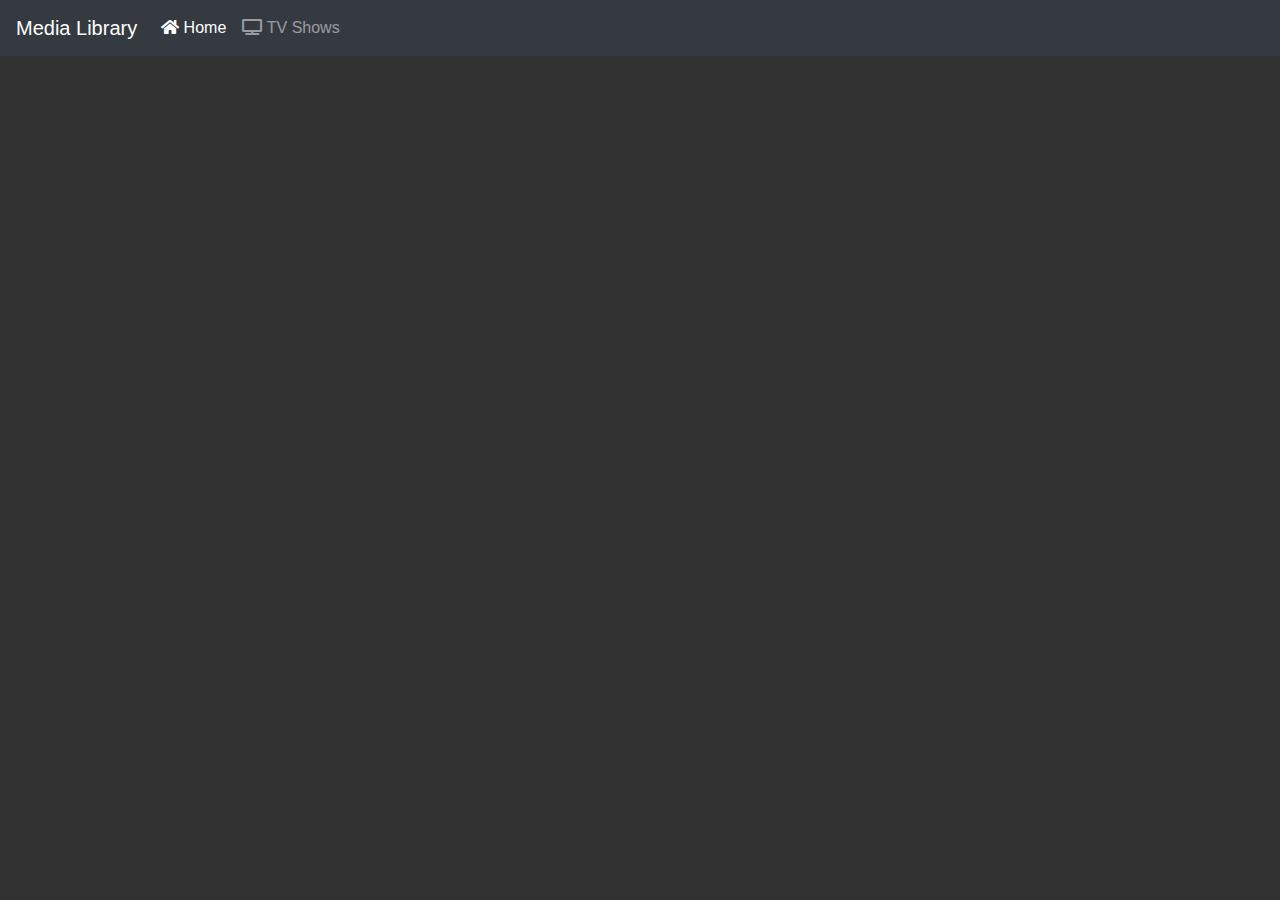
==== gui/droso.html @ ea6735e1 "Initial Commit" ====
<html>
    <head>
        <link rel="stylesheet" href="res/css/bootstrap.min.css"/>
        <link rel="stylesheet" href="res/css/fontawesome.min.css"/>
        <script src="res/js/jquery-3.2.1.slim.min.js"></script>
        <script src="res/js/popper.min.js"></script>
        <script src="res/js/bootstrap.min.js"></script>
        <script src="library.js"></script>
        <script src="droso.js"></script>
        <title>Media Library</title>
        <link rel="icon" type="image/png" href="res/favicon.png">
        <meta name="viewport" content="width=device-width, initial-scale=1.0">
        <meta name="apple-mobile-web-app-capable" content="yes">
        <meta name="mobile-web-app-capable" content="yes">
        <style>
          .card:hover{
                box-shadow: 5px 5px 5px 5px #222;
          }
          .cardsContainer {
                width: 90%;
          }
          @media screen and (max-width: 500px) {
              .cardsContainer {
                  width: 98%;
              }
          }
          .cardsContainer .card{
                margin-top: 1rem;
          }
        </style>
    </head>

    <body style="background-color: #313131">
        
        <nav class="navbar navbar-expand-lg navbar-dark bg-dark" style="width: 100%;">
            <a class="navbar-brand" href="#">Media Library</a>
            <button class="navbar-toggler" type="button" data-toggle="collapse" data-target="#navbarSupportedContent" aria-controls="navbarSupportedContent" aria-expanded="false" aria-label="Toggle navigation">
                <span class="navbar-toggler-icon"></span>
            </button>
            <div class="collapse navbar-collapse" id="navbarSupportedContent">
                <ul class="navbar-nav mr-auto">
                    <li class="nav-item active">
                        <a class="nav-link" href="#" onclick="showHome()"><i class="fas fa-home"></i>&nbsp;Home</a>
                    </li>
                    <li class="nav-item">
                        <a class="nav-link" href="#" onclick="showTVS()"><i class="fas fa-tv"></i>&nbsp;TV Shows</a>
                    </li>
                </ul>
            </div>
        </nav>

        <div class="row" id="home" hidden>
                <div class="card text-white bg-primary mb-3 ml-4 mt-2" style="max-width: 18rem;">
                        <div class="card-header">Movies</div>
                        <div class="card-body">
                          <h5 class="card-title">Primary card title</h5>
                          <p class="card-text">Some quick example text to build on the card title and make up the bulk of the card's content.</p>
                        </div>
                      </div>
                      <div class="card text-white bg-success mb-3 ml-4 mt-2" style="max-width: 18rem;">
                        <div class="card-header">TV Shows</div>
                        <div class="card-body">
                          <h5 class="card-title">Secondary card title</h5>
                          <p class="card-text">Some quick example text to build on the card title and make up the bulk of the card's content.</p>
                        </div>
                      </div>
                      <div class="card text-white bg-danger mb-3 ml-4 mt-2" style="max-width: 18rem;">
                        <div class="card-header">Music</div>
                        <div class="card-body">
                          <h5 class="card-title">Success card title</h5>
                          <p class="card-text">Some quick example text to build on the card title and make up the bulk of the card's content.</p>
                        </div>
                      </div>
        </div>

        <div id="content"  class="cardsContainer mx-auto">
        </div>

        <style id="cssContainer"></style>

       <div class="modal fade" id="movieInfoModal" tabindex="-1" role="dialog">
          <div class="modal-dialog modal-xl" role="document">
            <div class="modal-content">
              <div class="modal-header">
                <h5 class="modal-title" id="movieInfoModalTitle"></h5>
                <button type="button" class="close" data-dismiss="modal" aria-label="Close">
                  <span aria-hidden="true">&times;</span>
                </button>
              </div>
              <div class="modal-body" id="movieInfoModalContent">
              </div>
              <div class="modal-footer">
                <button type="button" class="btn btn-secondary" data-dismiss="modal">Close</button>
              </div>
            </div>
          </div>
        </div>

        <div class="modal fade" id="playerModal" tabindex="-1" role="dialog">
          <div class="modal-dialog modal-xl" role="document">
            <div class="modal-content">
              <div class="modal-header">
                <h5 class="modal-title" id="playerModalTitle">/h5>
                <button type="button" class="close" data-dismiss="modal" aria-label="Close">
                  <span aria-hidden="true">&times;</span>
                </button>
              </div>
              <div class="modal-body" id="playerModalContent">
              </div>
              <div class="modal-footer">
                <button type="button" class="btn btn-secondary" data-dismiss="modal">Close</button>
              </div>
            </div>
          </div>
        </div>

    </body>
</html>
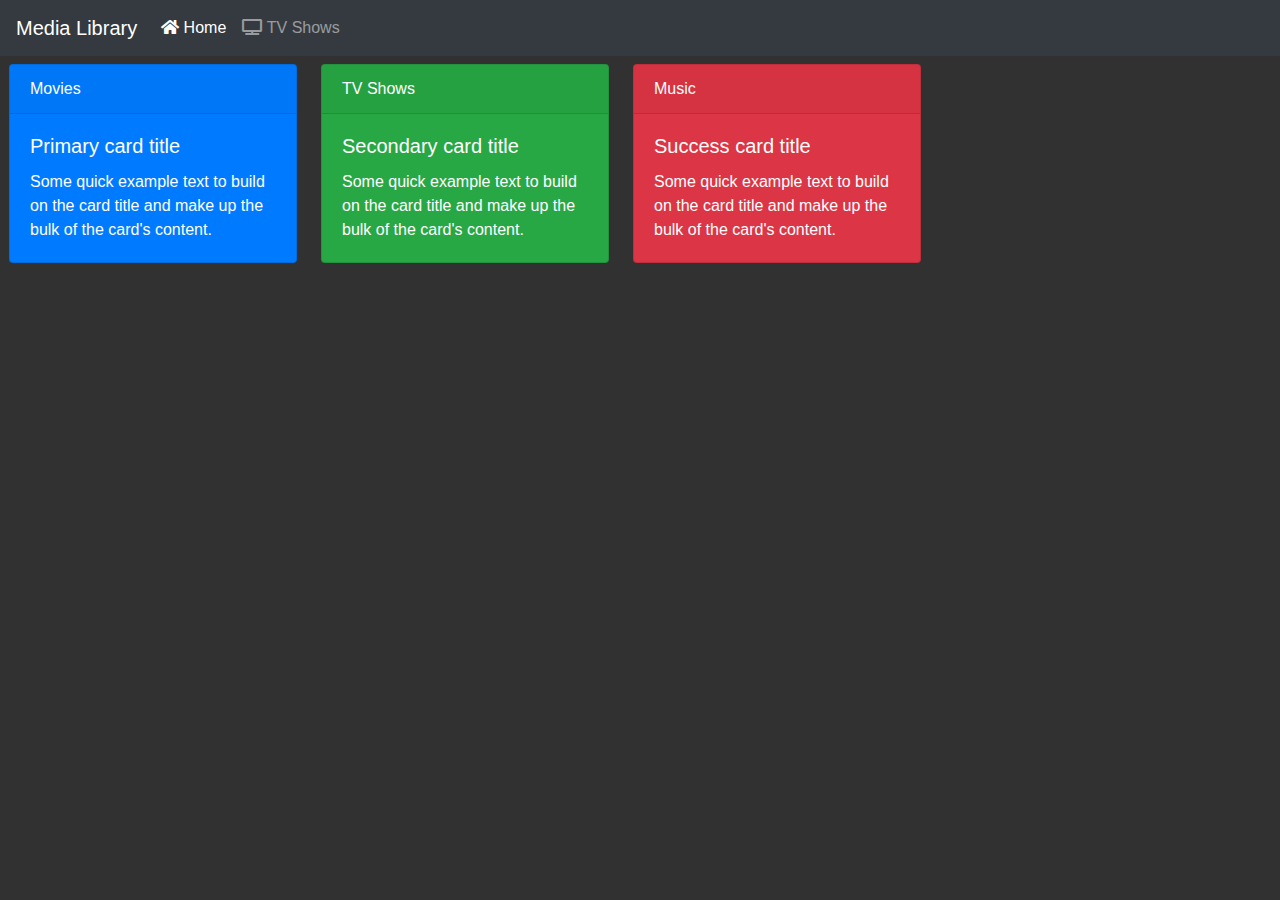
==== commit 2e7502a0: "Adds and fixes" ====
--- a/gui/droso.html
+++ b/gui/droso.html
@@ -39,11 +39,11 @@
             </button>
             <div class="collapse navbar-collapse" id="navbarSupportedContent">
                 <ul class="navbar-nav mr-auto">
-                    <li class="nav-item active">
-                        <a class="nav-link" href="#" onclick="showHome()"><i class="fas fa-home"></i>&nbsp;Home</a>
+                    <li class="nav-item active" id="homeNav">
+                        <a class="nav-link" href="#home"><i class="fas fa-home"></i>&nbsp;Home</a>
                     </li>
-                    <li class="nav-item">
-                        <a class="nav-link" href="#" onclick="showTVS()"><i class="fas fa-tv"></i>&nbsp;TV Shows</a>
+                    <li class="nav-item" id="tvshowsNav">
+                        <a class="nav-link" href="#tvshows"><i class="fas fa-tv"></i>&nbsp;TV Shows</a>
                     </li>
                 </ul>
             </div>
@@ -100,7 +100,7 @@
           <div class="modal-dialog modal-xl" role="document">
             <div class="modal-content">
               <div class="modal-header">
-                <h5 class="modal-title" id="playerModalTitle">/h5>
+                <h5 class="modal-title" id="playerModalTitle"></h5>
                 <button type="button" class="close" data-dismiss="modal" aria-label="Close">
                   <span aria-hidden="true">&times;</span>
                 </button>
@@ -115,4 +115,4 @@
         </div>
 
     </body>
-</html>+</html>
